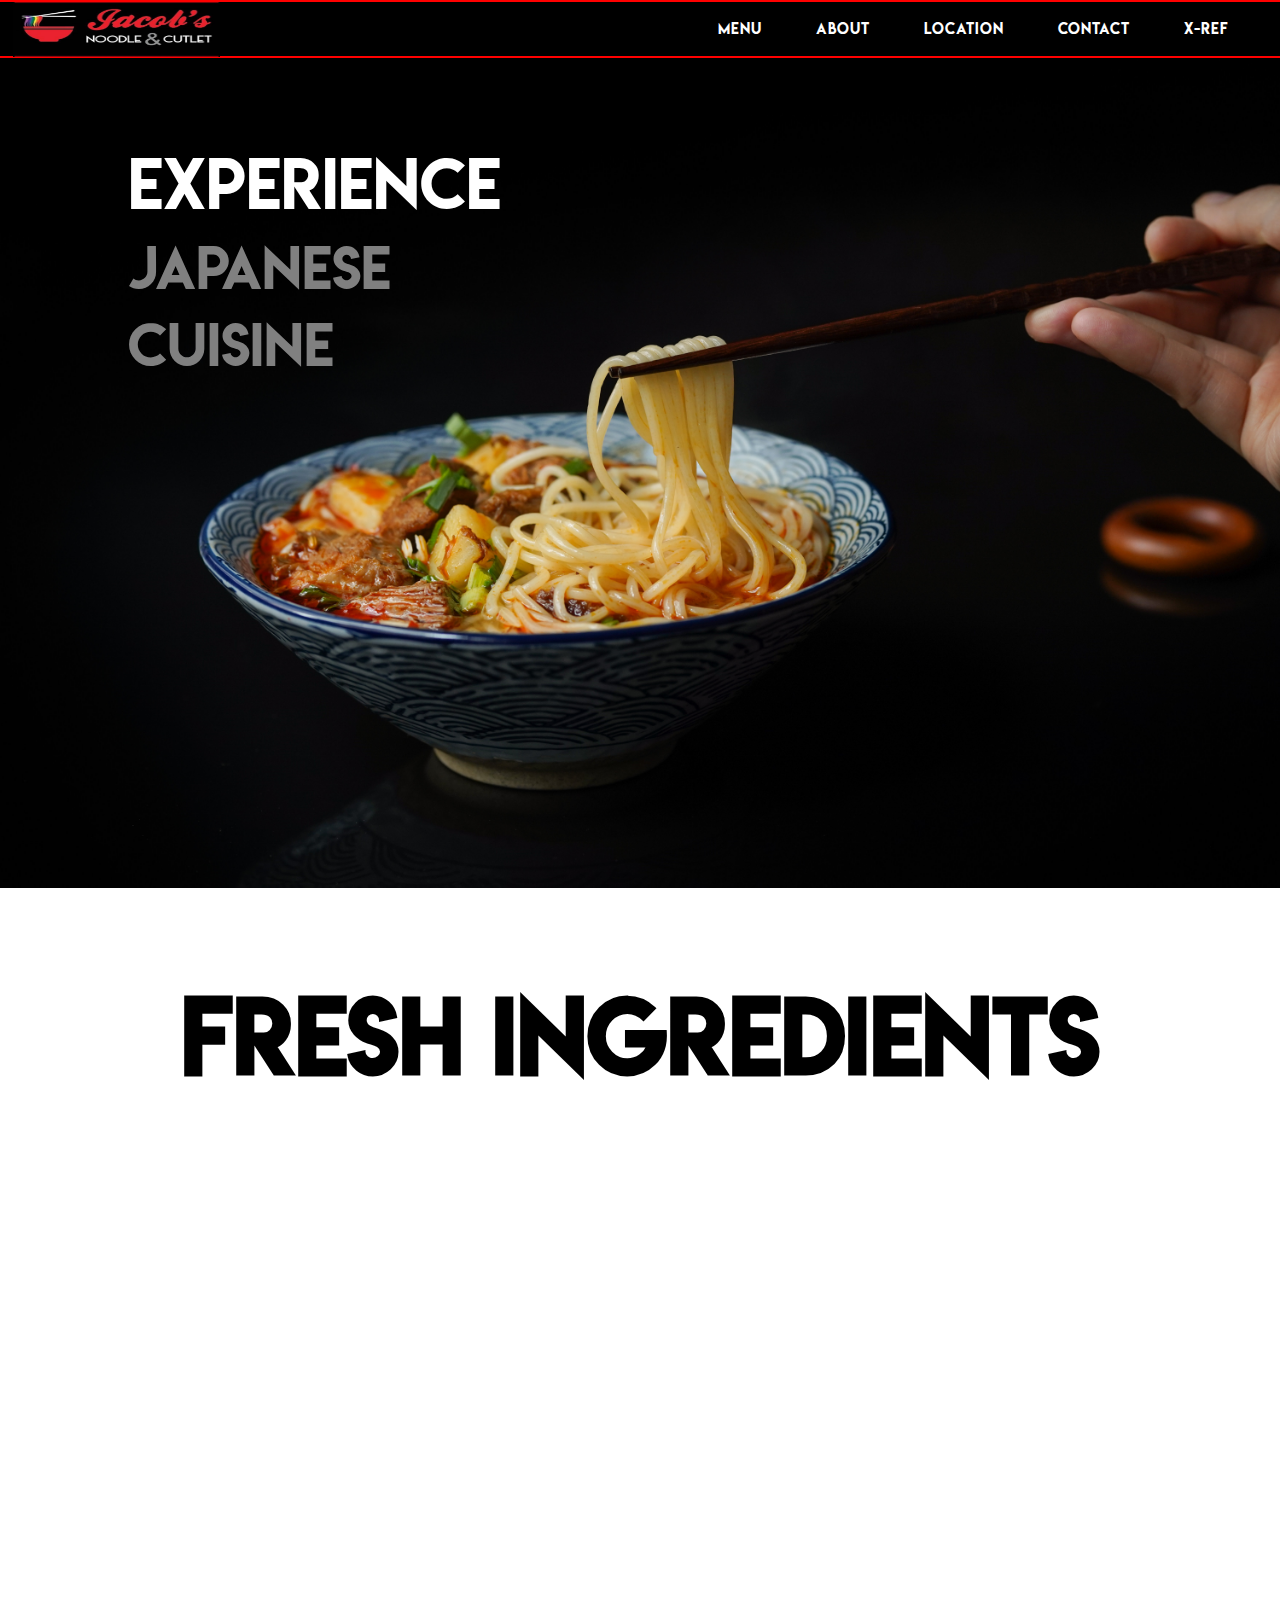
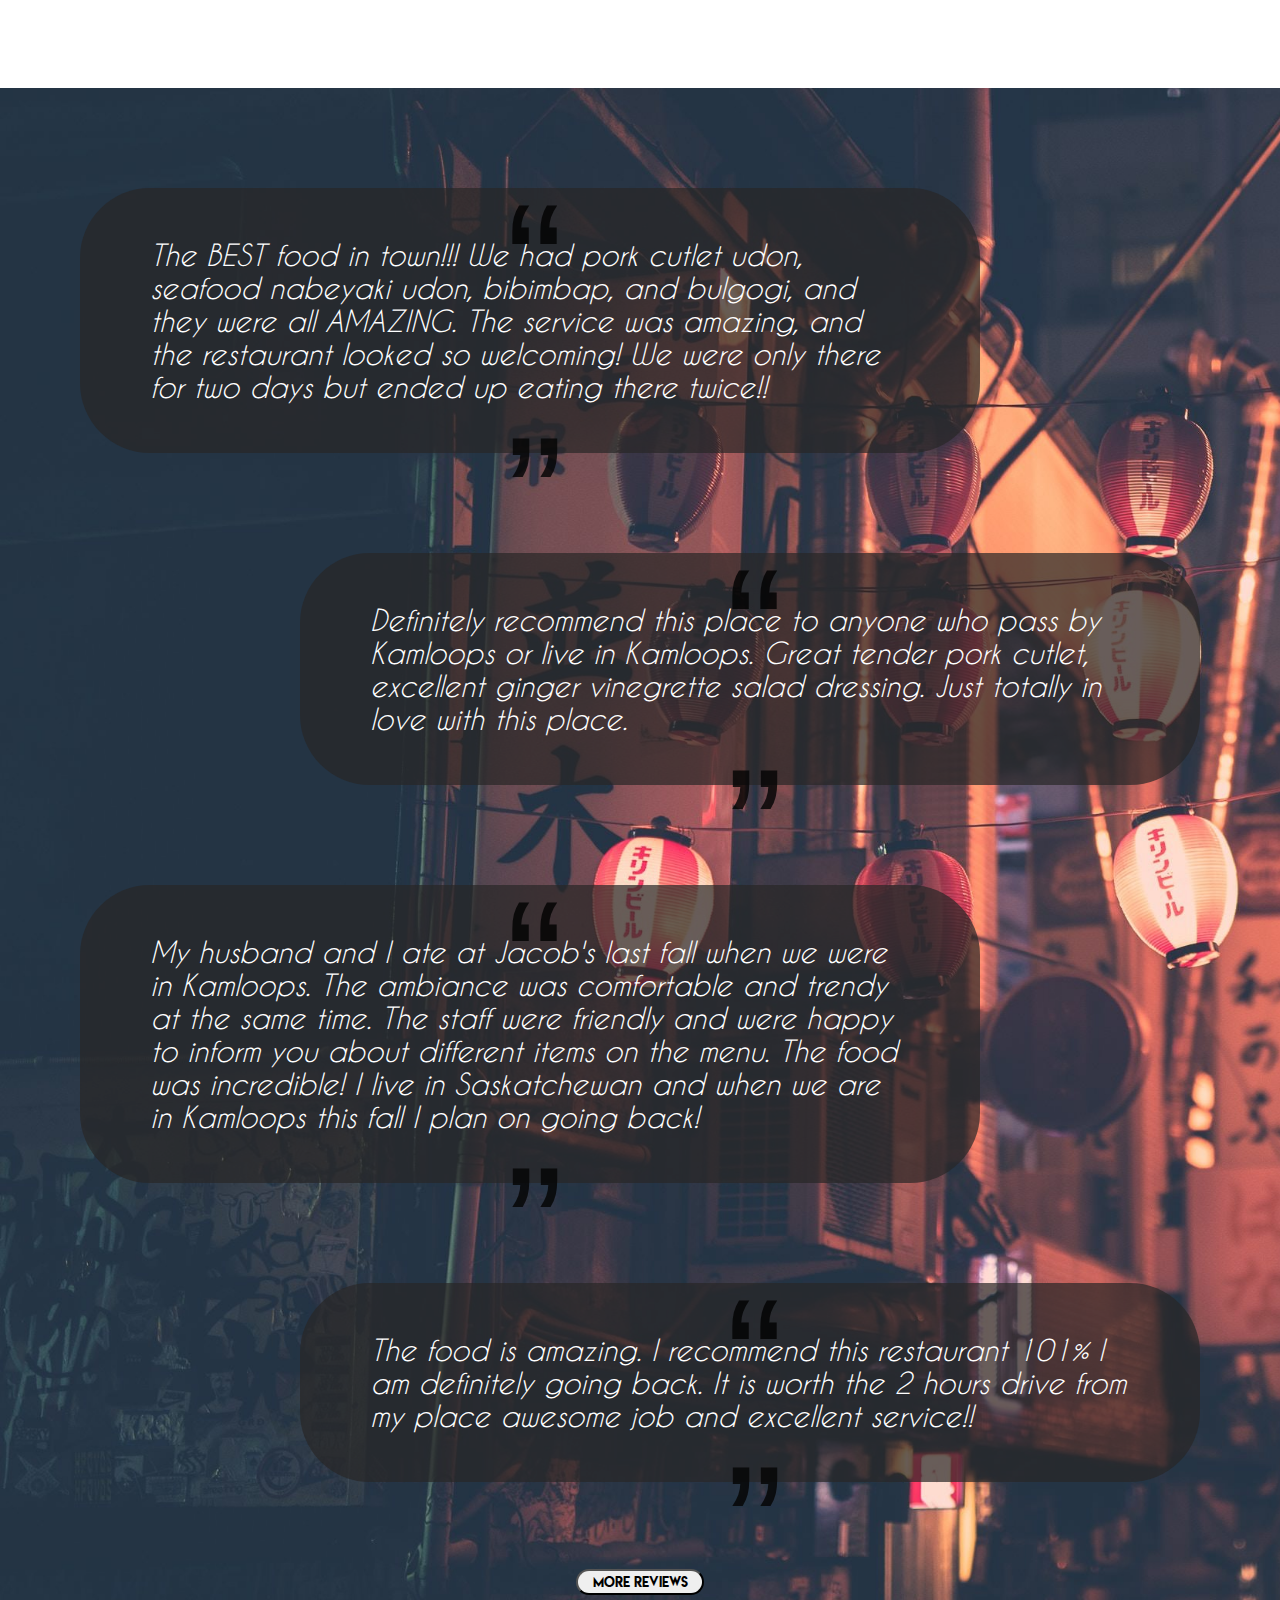
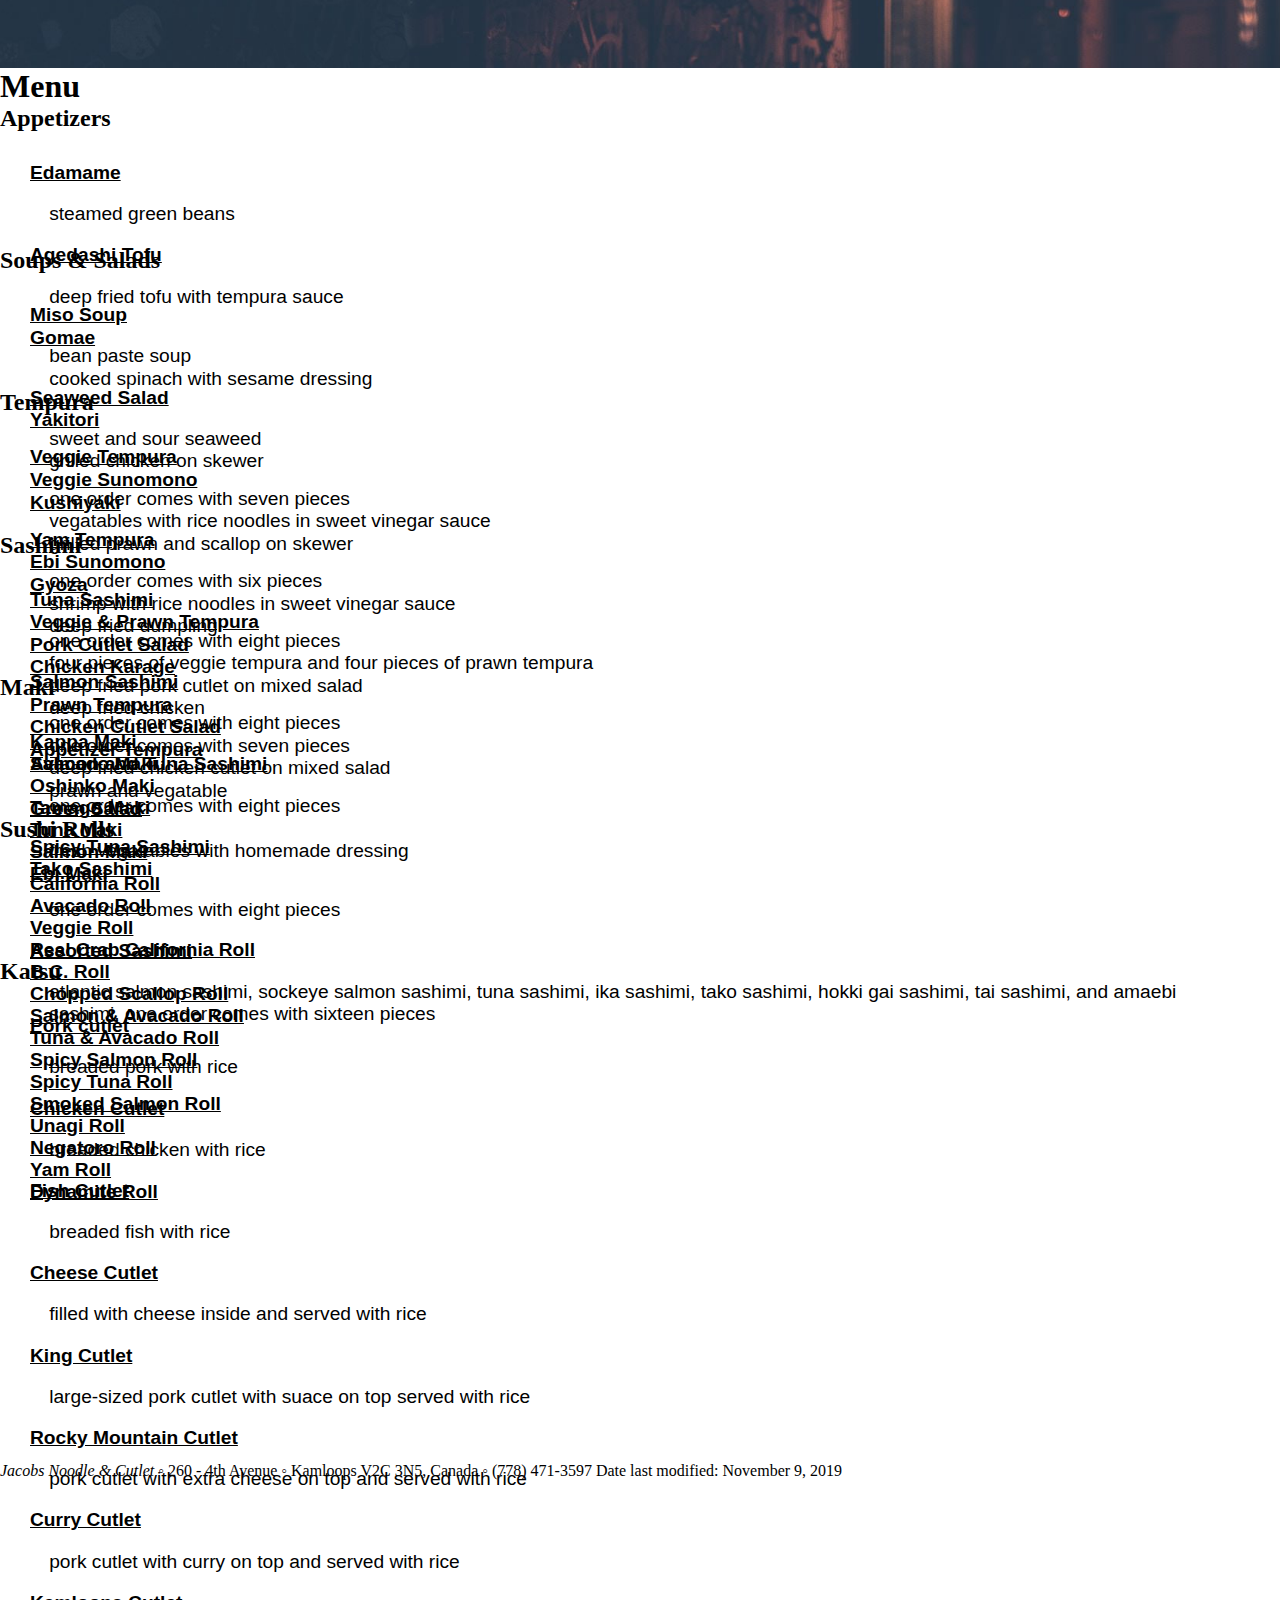
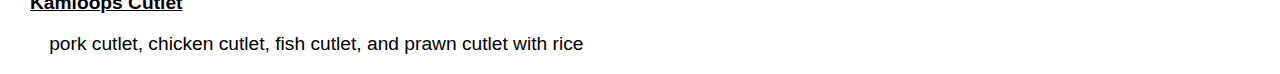
==== Web Design/index.html @ 6e55444d "Testing this out" ====
<!DOCTYPE html>
<!-- 2.4.1.1 - Appropriate HTML5 tags, including use of HTML5 structural tags. -->
<html lang="en" dir="ltr">

<head>
  <!-- 2.4.1.4 - Use of appropriate <meta> tag. -->
  <meta charset="utf-8">
  <title>Jacob's Noodle & Cutlet</title>
  <link rel="stylesheet" type="text/css" href="navFooter.css">
  <link rel="stylesheet" type="text/css" href="indexCss.css">
</head>

<body>
  <div class="banner">
    <header>
      <nav>
        <div class="logo">
          <!-- 2.4.1.2 - Inline images both static and clickable. -->
          <a href="index.html"><img alt="Jacob's Noodle & Cutlet" src="Jacobs%20noodle.jpg" id="noodle"></a>
        </div>
        <ul class="menu">
          <li><a href="menu.html">Menu</a></li>
          <li><a href="about.html">About</a></li>
          <li><a href="location.html">Location</a></li>
          <li><a href="contact.html">Contact</a></li>
          <li><a href="xRef.html">X-ref</a></li>
        </ul>
      </nav>
    </header>
  </div>
  <div class="body1">
    <div class="greeting">
      <p><span class="exp">Experience</span><br>Japanese<br>Cuisine</p>
    </div>
  </div>
  <div class="body2">
    <div class="ingredients">
      <h1>Fresh Ingredients</h1>
    </div>
  </div>
  <div class="block-container">
    <div class="block1">
      <blockquote class="quote">
        The BEST food in town!!! We had pork cutlet udon, seafood nabeyaki udon, bibimbap, and bulgogi, and they were all AMAZING. The service was amazing, and the restaurant looked so welcoming! We were only there for two days but ended up eating
        there twice!!
      </blockquote>
    </div>
    <div class="block2">
      <blockquote class="quote">
        Definitely recommend this place to anyone who pass by Kamloops or live in Kamloops. Great tender pork cutlet, excellent ginger vinegrette salad dressing. Just totally in love with this place.
      </blockquote>
    </div>
    <div class="block3">
      <blockquote class="quote">
        My husband and I ate at Jacob's last fall when we were in Kamloops. The ambiance was comfortable and trendy at the same time. The staff were friendly and were happy to inform you about different items on the menu. The food was incredible! I
        live in Saskatchewan and when we are in Kamloops this fall I plan on going back!
      </blockquote>
    </div>
    <div class="block4">
      <blockquote class="quote">
        The food is amazing. I recommend this restaurant 101% I am definitely going back. It is worth the 2 hours drive from my place awesome job and excellent service!!
      </blockquote>
    </div>
    <button type="button" name="read-more"><a href="https://www.facebook.com/pg/JacobsNoodleAndCutlet/reviews/?ref=page_internal">More Reviews</a></button>
  </div>
  <div class="menu">
    <h1>Menu</h1>
    <div class="app">
      <h2>Appetizers</h2>
      <dl class="items">
        <dt>Edamame</dt>
        <dd>steamed green beans</dd>
        <dt>Agedashi Tofu</dt>
        <dd>deep fried tofu with tempura sauce</dd>
        <dt>Gomae</dt>
        <dd>cooked spinach with sesame dressing</dd>
        <dt>Yakitori</dt>
        <dd>grilled chicken on skewer</dd>
        <dt>Kushiyaki</dt>
        <dd>grilled prawn and scallop on skewer</dd>
        <dt>Gyoza</dt>
        <dd>deep fried dumpling</dd>
        <dt>Chicken Karage</dt>
        <dd>deep fried chicken</dd>
        <dt>Appetizer Tempura</dt>
        <dd>prawn and vegatable</dd>
      </dl>
    </div>
    <div class="soup-salad">
      <h2>Soups & Salads</h2>
      <dl class="items">
        <dt>Miso Soup</dt>
        <dd>bean paste soup</dd>
        <dt>Seaweed Salad</dt>
        <dd>sweet and sour seaweed</dd>
        <dt>Veggie Sunomono</dt>
        <dd>vegatables with rice noodles in sweet vinegar sauce</dd>
        <dt>Ebi Sunomono</dt>
        <dd>shrimp with rice noodles in sweet vinegar sauce</dd>
        <dt>Pork Cutlet Salad</dt>
        <dd>deep fried pork cutlet on mixed salad</dd>
        <dt>Chicken Cutlet Salad</dt>
        <dd>deep fried chicken cutlet on mixed salad</dd>
        <dt>Green Salad</dt>
        <dd>fresh vegatables with homemade dressing</dd>
      </dl>
    </div>
    <div class="tempura">
      <h2>Tempura</h2>
      <dl class="items">
        <dt>Veggie Tempura</dt>
        <dd>one order comes with seven pieces</dd>
        <dt>Yam Tempura</dt>
        <dd>one order comes with six pieces</dd>
        <dt>Veggie & Prawn Tempura</dt>
        <dd>four pieces of veggie tempura and four pieces of prawn tempura</dd>
        <dt>Prawn Tempura</dt>
        <dd>one order comes with seven pieces</dd>
      </dl>
    </div>
    <div class="sashimi">
      <h2>Sashimi</h2>
      <dl class="items">
        <dt>Tuna Sashimi</dt>
        <dd>one order comes with eight pieces</dd>
        <dt>Salmon Sashimi</dt>
        <dd>one order comes with eight pieces</dd>
        <dt>Salmon and Tuna Sashimi</dt>
        <dd>one order comes with eight pieces</dd>
        <dt>Spicy Tuna Sashimi</dt>
        <dt>Tako Sashimi</dt>
        <dd>one order comes with eight pieces</dd>
        <dt>Assorted Sashimi</dt>
        <dd>atlantic salmon sashimi, sockeye salmon sashimi, tuna sashimi, ika sashimi, tako sashimi, hokki gai sashimi, tai sashimi, and amaebi sashimi. one order comes with sixteen pieces</dd>
      </dl>
    </div>
    <div class="maki">
      <h2>Maki</h2>
      <dl class="items">
        <dt>Kappa Maki</dt>
        <dt>Avacado Maki</dt>
        <dt>Oshinko Maki</dt>
        <dt>Tamago Maki</dt>
        <dt>Tuna Maki</dt>
        <dt>Salmon Maki</dt>
        <dt>Ebi Maki</dt>
      </dl>
    </div>
    <div class="rolls">
      <h2>Sushi Rolls</h2>
      <dl class="items">
        <dt>California Roll</dt>
        <dt>Avacado Roll</dt>
        <dt>Veggie Roll</dt>
        <dt>Real Crab California Roll</dt>
        <dt>B.C. Roll</dt>
        <dt>Chopped Scallop Roll</dt>
        <dt>Salmon & Avacado Roll</dt>
        <dt>Tuna & Avacado Roll</dt>
        <dt>Spicy Salmon Roll</dt>
        <dt>Spicy Tuna Roll</dt>
        <dt>Smoked Salmon Roll</dt>
        <dt>Unagi Roll</dt>
        <dt>Negatoro Roll</dt>
        <dt>Yam Roll</dt>
        <dt>Dynamite Roll</dt>
      </dl>
    </div>
    <div class="katsu">
      <h2>Katsu</h2>
      <dl class="items">
        <dt>Pork cutlet</dt>
        <dd>breaded pork with rice</dd>
        <dt>Chicken Cutlet</dt>
        <dd>breaded chicken with rice</dd>
        <dt>Fish Cutlet</dt>
        <dd>breaded fish with rice</dd>
        <dt>Cheese Cutlet</dt>
        <dd>filled with cheese inside and served with rice</dd>
        <dt>King Cutlet</dt>
        <dd>large-sized pork cutlet with suace on top served with rice</dd>
        <dt>Rocky Mountain Cutlet</dt>
        <dd>pork cutlet with extra cheese on top and served with rice</dd>
        <dt>Curry Cutlet</dt>
        <dd>pork cutlet with curry on top and served with rice</dd>
        <dt>Kamloops Cutlet</dt>
        <dd>pork cutlet, chicken cutlet, fish cutlet, and prawn cutlet with rice</dd>
      </dl>
    </div>
  </div>
  <div class="body3">
    <div class="call">
      <h2>Contact us</h2>
      <a href="tel:778-471-3597"><img id="phone" src="call.svg"></a>
    </div>
  </div>
  <footer>
    <div class="footer-content">

    </div>
    <div class="footer-bottom">
      <!-- 2.4.1.3 - Use of appropriate special characters. -->
      <em>Jacobs Noodle & Cutlet</em> &#9702;
      260 - 4th Avenue &#9702;
      Kamloops V2C 3N5, Canada &#9702;
      (778) 471-3597
      <!-- 2.4.1.5 - A footer on the home page indicating when the web site was last updated or modified. -->
      Date last modified: November 9, 2019
    </div>
  </footer>
</body>

</html>
---- Web Design/navFooter.css ----
/* 2.4.2.1 -- Use CSS3 to format the appearance of paragraphs, lists, headers, background images, tables, forms */
* {
  margin: 0;
  padding: 0;
  outline: 0;
  box-sizing: border-box;
}

@font-face {
  font-family: milk;
  src: url(LemonMilk.otf);
}

/* 2.4.2.2 - Use of contextual selector*/
.menu li a {
  text-decoration: none;
  font-family: milk;
}

/* 2.4.2.4 - Use of dynamic pseudo-classes to highlight hyperlinks states of link, visited, active, hover. */
.menu li a:visited {
  text-decoration: none;
  font-family: milk;
}

/* 2.4.2.4 - Use of dynamic pseudo-classes to highlight hyperlinks states of link, visited, active, hover. */
.menu li a:active {
  text-decoration: none;
  font-family: milk;
}

/* 2.4.2.2 - Use of contextual selector */
.menu li {
  list-style-type: none;
  font-family: milk;
}

/* 2.4.2.2 - Use of contextual selector */
nav {
  position: relative;
  width: 100%;
  margin: 0 auto;
  background: black;
  text-align: right;
  padding-right: 2%;
  border-top: solid 2px red;
  border-bottom: solid 2px red;
}

/* 2.4.2.2 - Use of contextual selector */
.logo a img {
  height: 54.5px;
  width: 220px;
  float: left;
  position: relative;
  top: 0px;
  padding-left: 13px;
}

/* 2.4.2.2 - Use of contextual selector */
.menu li {
  display: inline-block;
  padding: 12px 0;
}

/* 2.4.2.2 - Use of contextual selector */
.menu a {
  color: #fff;
  font-weight: 300;
  letter-spacing: 1px;
  text-transform: uppercase;
  display: block;
  padding: 0 25px;
  font-size: 14px;
  line-height: 30px;
  position: relative;
}

/* 2.4.2.2 - Use of contextual selector */
.menu a:hover {
  background: red;
  color: #fff;
}

footer {}
---- Web Design/indexCss.css ----
/* 2.4.2.1 - Use CSS3 to format the appearance of paragraphs, lists, headers, background images, tables, forms */
.body1 {
  background: url(bowl.jpg) no-repeat center;
  background-size: cover;
  height: 830px;
  position: relative;
}

.greeting {
  padding-top: 80px;
  margin-left: 10%;
  font-family: milk;
}

.exp {
  font-size: 4rem;
  color: white;
}

/* 2.4.2.4 - Use of structural pseudo-class: first-of-type. */
p:first-of-type {
  color: grey;
  font-size: 3.4rem;
  text-transform: uppercase;
}

@font-face {
  font-family: milk;
  src: url(LemonMilk.otf);
}

.ingredients {
  padding-top: 80px;
  text-align: center;
  font-size: 3rem;
  font-family: milk;
}

.body2 {
  background: url(veg.jpg) no-repeat center;
  background-size: cover;
  height: 800px;
  position: relative;
}

.body3 {
  background-image: url(wood.jpg);
  background-size: cover;
  position: relative;
}

.call {
  color: white;
  font-size: 2rem;
  padding: 60px;
  text-align: center;
  font-family: milk;
}

#phone {
  width: 15%;
  filter: invert();
  display: block;
  position: relative;
  margin: auto;
  padding: 50px;
}

/* 2.4.2.4 - Use of dynamic pseudo-classes to highlight hyperlinks states of link, visited, active, hover. */
#phone:hover {
  filter: invert(27%) sepia(51%) saturate(2878%) hue-rotate(346deg) brightness(104%) contrast(97%);
}

@font-face {
  font-family: caviar;
  src: url(caviar.ttf);
}

.block1 {
  text-align: left;
  font-family: caviar;
  font-size: 1.8rem;
  background-color: rgba(40, 38, 38, 0.7);
  height: auto;
  border-radius: 70px;
  position: relative;
  top: 100px;
  left: 80px;
  width: 900px;
  font-style: italic;
}

.block2 {
  text-align: left;
  font-family: caviar;
  font-size: 1.8rem;
  background-color: rgba(40, 38, 38, 0.7);
  height: auto;
  border-radius: 70px;
  position: relative;
  top: 200px;
  margin-left: auto;
  right: 80px;
  width: 900px;
  font-style: italic;
}

.block3 {
  text-align: left;
  font-family: caviar;
  font-size: 1.8rem;
  background-color: rgba(40, 38, 38, 0.7);
  height: auto;
  border-radius: 70px;
  position: relative;
  top: 300px;
  left: 80px;
  width: 900px;
  font-style: italic;
}

.block4 {
  text-align: left;
  font-family: caviar;
  font-size: 1.8rem;
  background-color: rgba(40, 38, 38, 0.7);
  height: auto;
  border-radius: 70px;
  position: relative;
  top: 400px;
  margin-left: auto;
  right: 80px;
  width: 900px;
  font-style: italic;
}

blockquote {
  padding: 50px 70px 50px 70px;
  color: white;
}

.quote::before {
  content: '\201C';
  position: absolute;
  top: 0em;
  left: 50%;
  transform: translate(-50%, -50%);
  width: 3rem;
  height: 2rem;
  font: 6em/1.08em 'PT Sans', sans-serif;
  /* 2.4.2.3 - Use of CSS3 styles for color HSLA */
  color: hsla(0, 0%, 1%, 0.83);
  text-align: center;
}

.quote::after {
  content: '\201D';
  position: absolute;
  bottom: 0em;
  left: 50%;
  transform: translate(-50%, -50%);
  width: 3rem;
  height: 2rem;
  font: 6em/1.08em 'PT Sans', sans-serif;
  /* 2.4.2.3 - Use of CSS3 styles for color RGBA */
  color: rgba(5, 5, 5, 0.83);
  text-align: center;
}

.block-container {
  background: url(village.jpg);
  background-size: cover;
  height: 1580px;
}

/* 2.4.2.2 Use of atrribute selector */
button[name="read-more"] {
  position: relative;
  top: 500px;
  left: 50%;
  width: 10%;
  height: auto;
  transform: translate(-50%, -50%);
  border-radius: 50px;
  color: white;
  padding: 2px;
}

/* 2.4.2.2 - Use of atrribute selector */
button[name="read-more"] a {
  text-decoration: none;
  color: black;
  font-size: 0.8rem;
  font-family: milk;
}

.menu {}

.items {
  display: flex;
  flex-flow: column nowrap;
  max-height: 6em;
  padding: 30px;
  font-size: 1.2rem;
  font-family: sans-serif;
}

/* 2.4.2.2 Use of contextual selector */
.items>dt {
  font-weight: bold;
  text-decoration: underline;
}

/* 2.4.2.2 - Use of contextual selector */
.items>dd {
  padding: 1em;
}
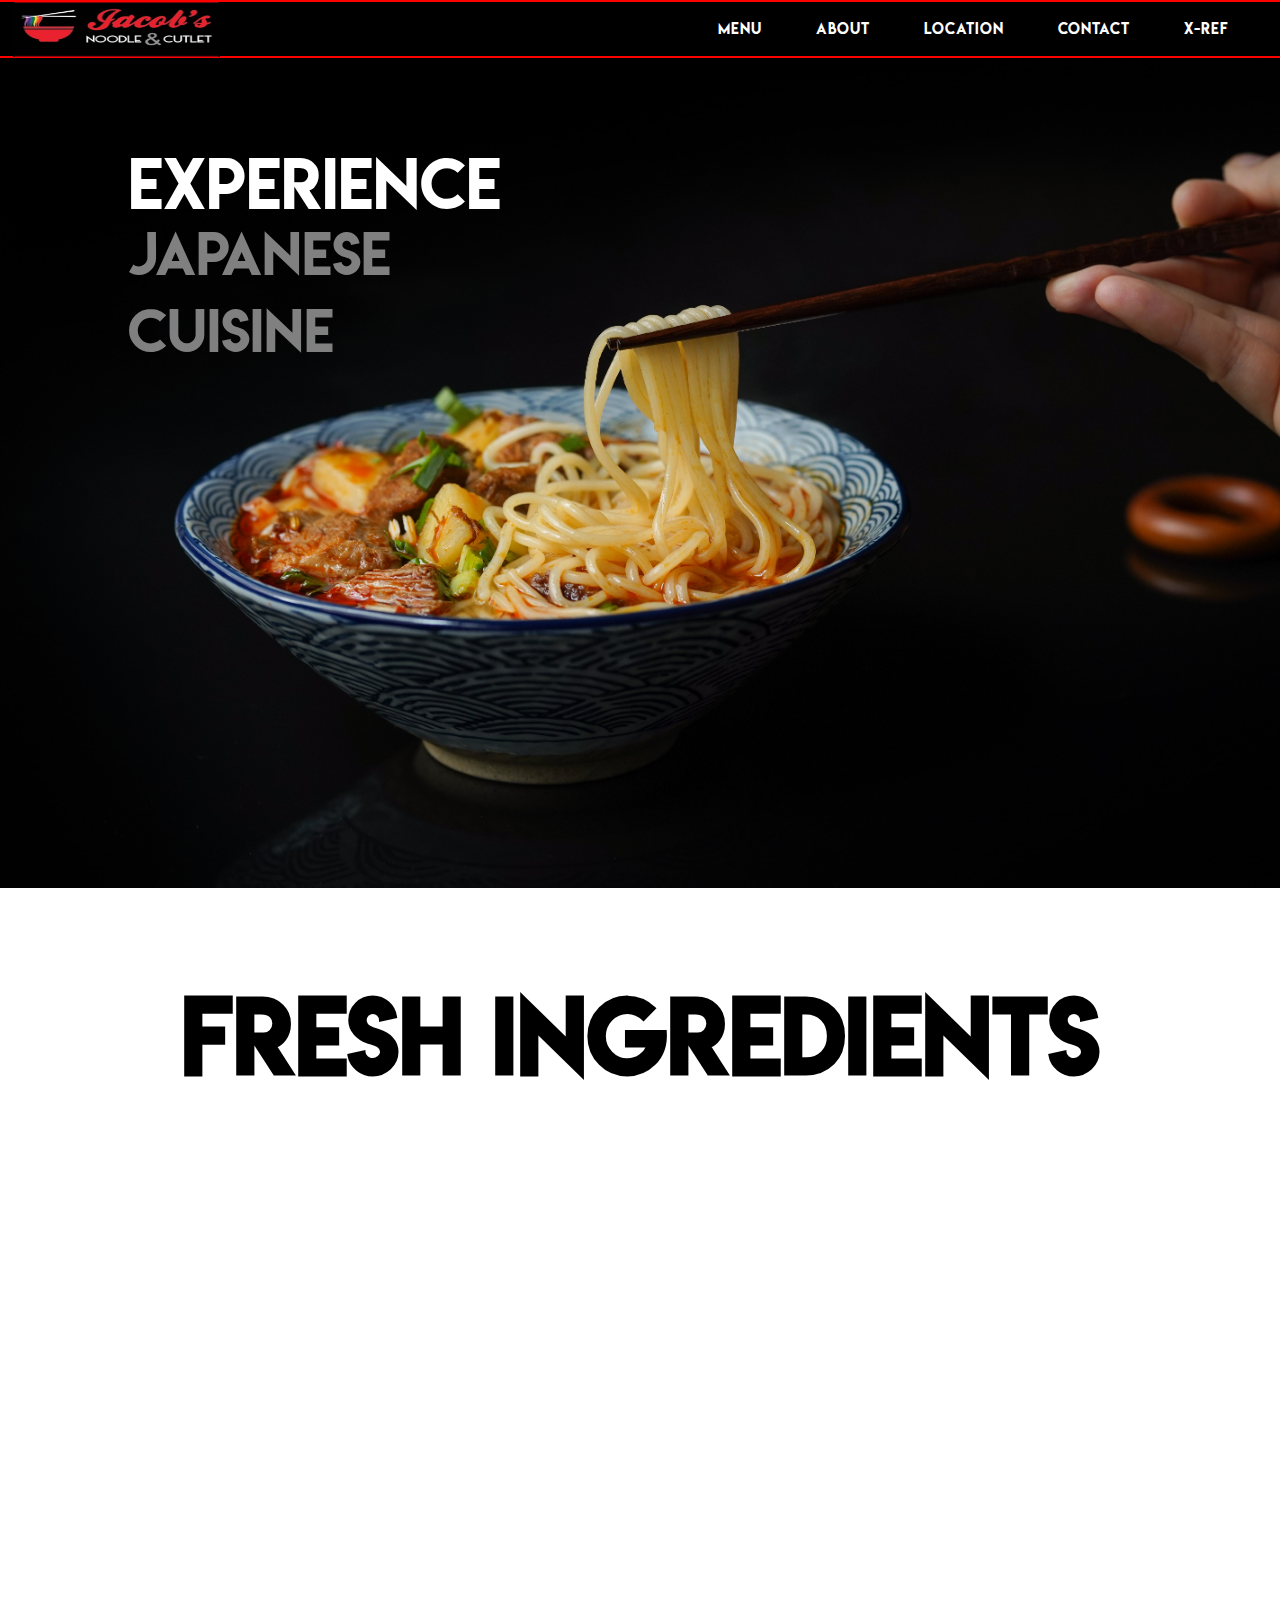
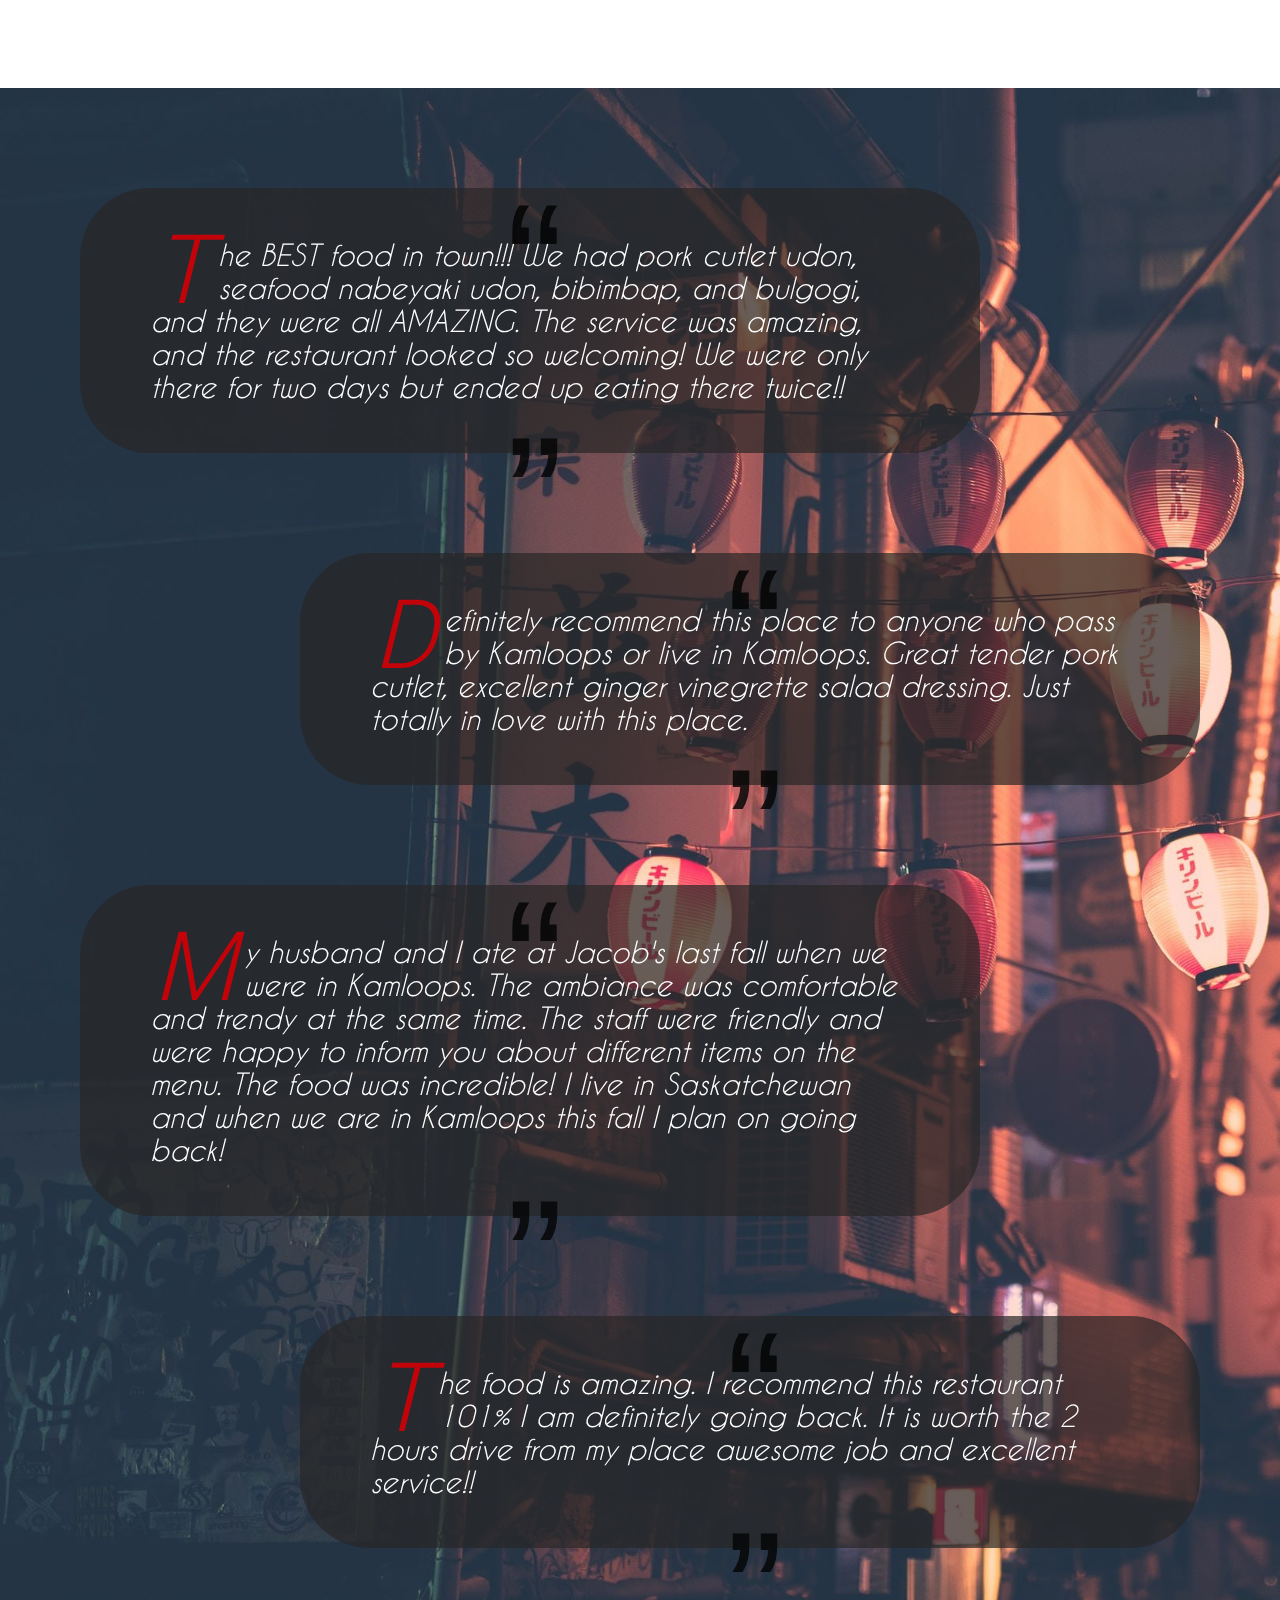
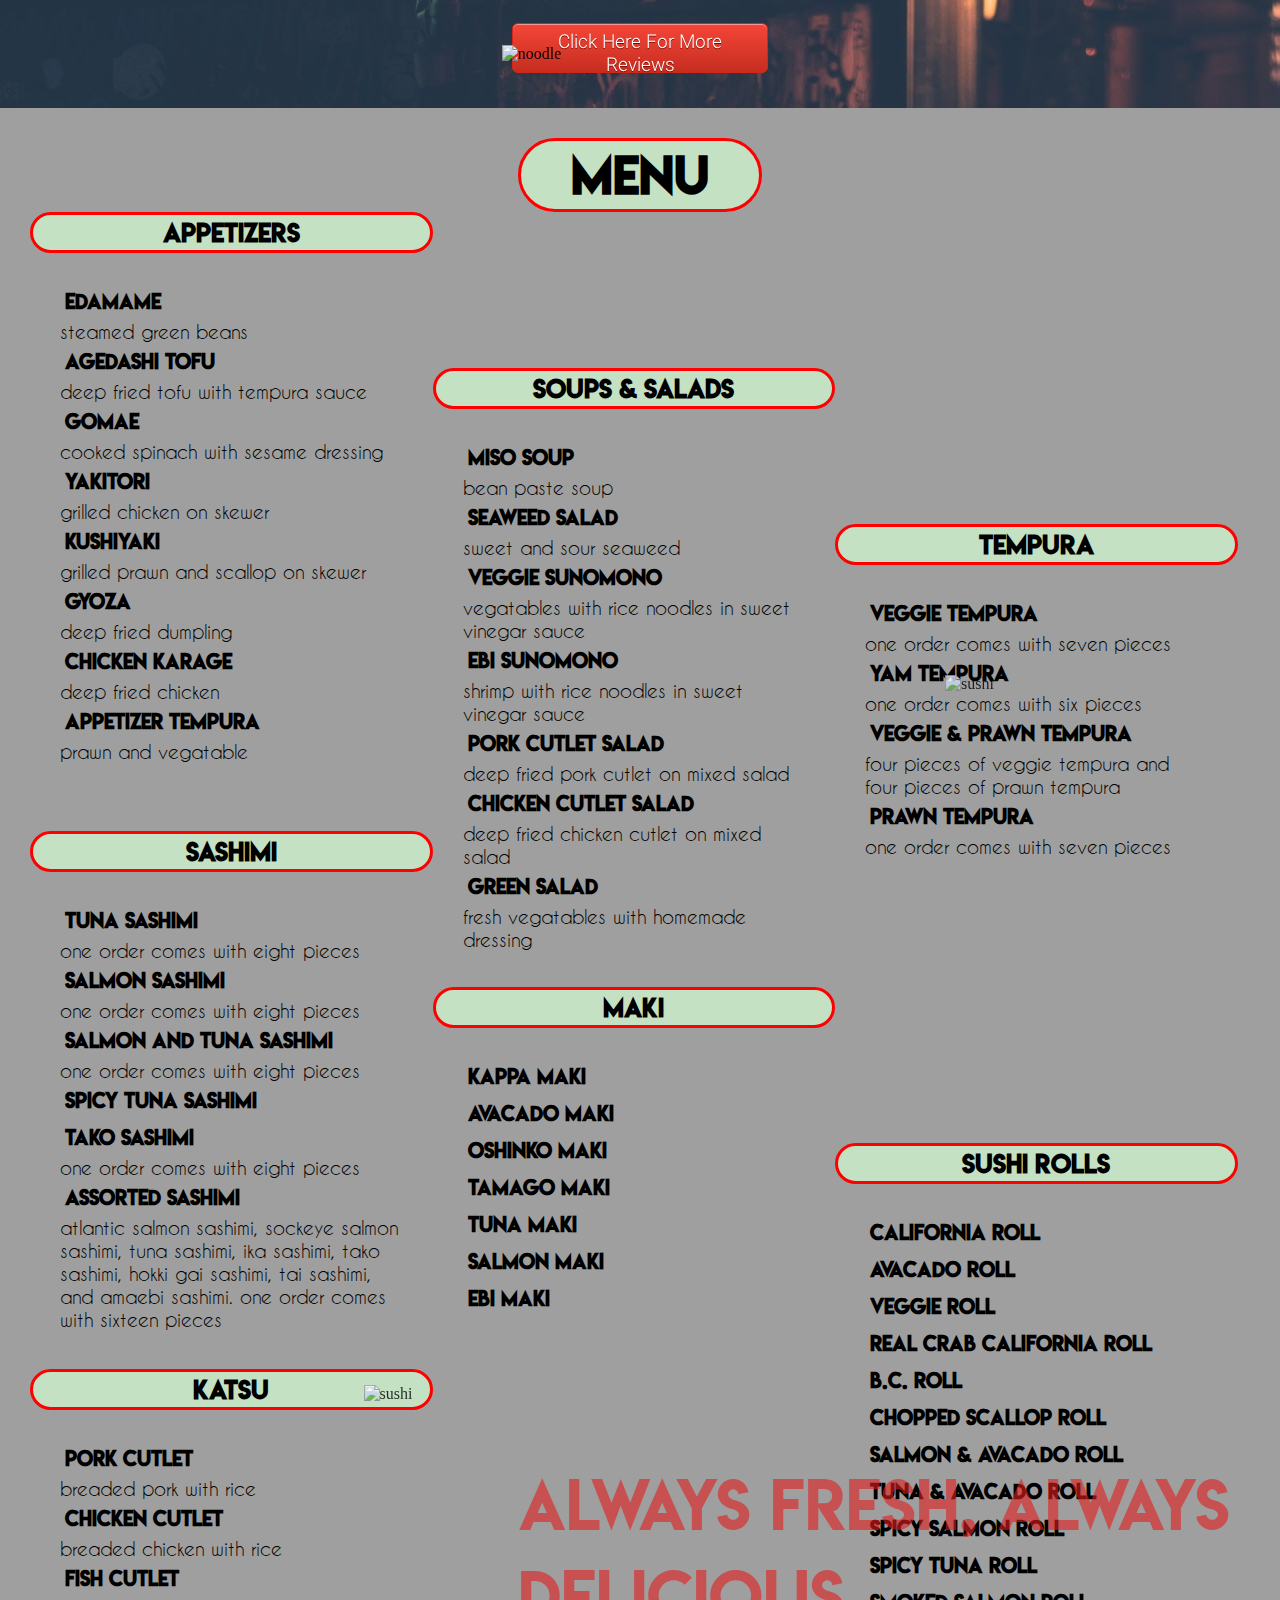
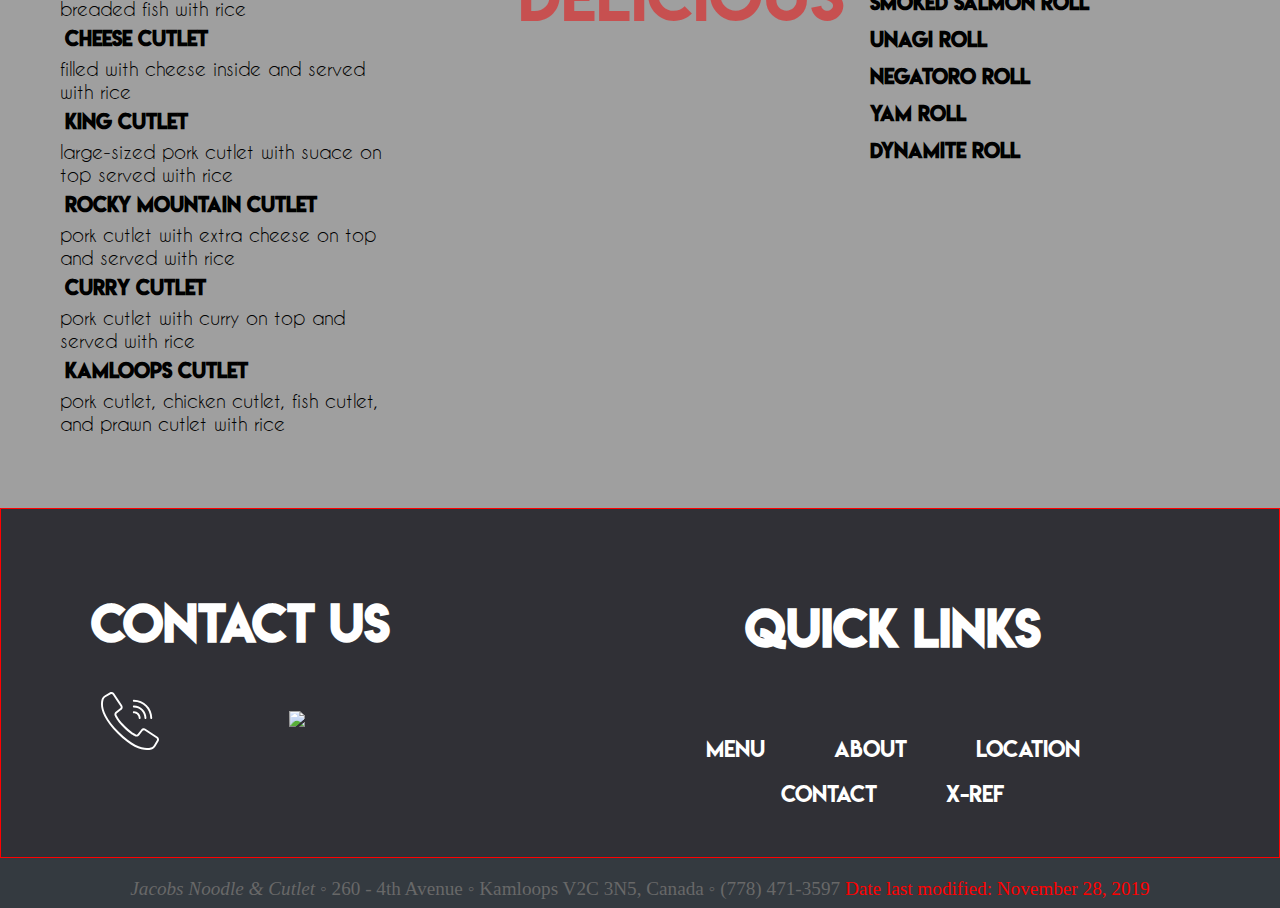
==== commit 9b7687b4: "updates" ====
--- a/Web Design/index.html
+++ b/Web Design/index.html
@@ -16,7 +16,7 @@
       <nav>
         <div class="logo">
           <!-- 2.4.1.2 - Inline images both static and clickable. -->
-          <a href="index.html"><img alt="Jacob's Noodle & Cutlet" src="Jacobs%20noodle.jpg" id="noodle"></a>
+          <a href="index.html"><img alt="Jacob's Noodle & Cutlet" src="Jacobs noodle.jpg" id="noodle"></a>
         </div>
         <ul class="menu">
           <li><a href="menu.html">Menu</a></li>
@@ -36,6 +36,8 @@
   <div class="body2">
     <div class="ingredients">
       <h1>Fresh Ingredients</h1>
+      <a href="about.html"><button class="button1" type="button" click-hover="CLICK ME"><span>LEARN MORE</span></button></a>
+      <a href="contact.html"><button class="button2" type="button" click-hover="CLICK ME"><span>CONTACT US</span></button></a>
     </div>
   </div>
   <div class="block-container">
@@ -61,9 +63,9 @@
         The food is amazing. I recommend this restaurant 101% I am definitely going back. It is worth the 2 hours drive from my place awesome job and excellent service!!
       </blockquote>
     </div>
-    <button type="button" name="read-more"><a href="https://www.facebook.com/pg/JacobsNoodleAndCutlet/reviews/?ref=page_internal">More Reviews</a></button>
-  </div>
-  <div class="menu">
+    <button type="button" name="read-more"><a href="https://www.facebook.com/pg/JacobsNoodleAndCutlet/reviews/?ref=page_internal">Click Here For More Reviews</a></button>
+  </div>
+  <div class="menu-food">
     <h1>Menu</h1>
     <div class="app">
       <h2>Appetizers</h2>
@@ -187,16 +189,26 @@
         <dd>pork cutlet, chicken cutlet, fish cutlet, and prawn cutlet with rice</dd>
       </dl>
     </div>
-  </div>
-  <div class="body3">
-    <div class="call">
-      <h2>Contact us</h2>
-      <a href="tel:778-471-3597"><img id="phone" src="call.svg"></a>
-    </div>
+    <img src="sushi.svg" alt="sushi" id="sushi">
+    <img src="sushi-2.svg" alt="sushi" id="sushi2">
+    <img src="noodle.svg" alt="noodle" id="noodle2">
+    <p>always fresh, always delicious</p>
   </div>
   <footer>
     <div class="footer-content">
-
+      <div class="call">
+        <h2>Contact us</h2>
+        <a href="https://www.facebook.com/JacobsNoodleAndCutlet/"><img id="fb" src="facebook.svg"></a>
+        <a href="tel:778-471-3597"><img id="phone" src="call.svg"></a>
+      </div>
+      <div class="links">
+        <h2>Quick Links</h2>
+        <a href="menu.html">Menu</a>
+        <a href="about.html">About</a>
+        <a href="location.html">Location</a>
+        <a href="contact.html">Contact</a>
+        <a href="xRef.html">X-ref</a>
+      </div>
     </div>
     <div class="footer-bottom">
       <!-- 2.4.1.3 - Use of appropriate special characters. -->
@@ -205,9 +217,9 @@
       Kamloops V2C 3N5, Canada &#9702;
       (778) 471-3597
       <!-- 2.4.1.5 - A footer on the home page indicating when the web site was last updated or modified. -->
-      Date last modified: November 9, 2019
+      <span id="date">Date last modified: November 28, 2019</span>
     </div>
   </footer>
 </body>
 
-</html>+</html>
--- a/Web Design/navFooter.css
+++ b/Web Design/navFooter.css
@@ -40,11 +40,19 @@
   position: relative;
   width: 100%;
   margin: 0 auto;
+  /* 2.4.2.5 - Use of CSS3 background styles (background size, background-clip, background- origin, padding, margins, borders, use of an appropriate border style, use of rounded corners. */
   background: black;
   text-align: right;
   padding-right: 2%;
   border-top: solid 2px red;
   border-bottom: solid 2px red;
+}
+
+.banner {
+  position: -webkit- sticky;
+  position: sticky;
+  top: 0;
+  z-index: 2;
 }
 
 /* 2.4.2.2 - Use of contextual selector */
@@ -82,4 +90,113 @@
   color: #fff;
 }
 
-footer {}+footer {
+  /* 2.4.2.5 - Use of CSS3 background styles (background size, background-clip, background- origin, padding, margins, borders, use of an appropriate border style, use of rounded corners. */
+  background: #303036;
+  color: #d3d3d3;
+  height: 400px;
+  position: relative;
+}
+
+footer .footer-bottom {
+  background: #343a40;
+  color: #686868;
+  height: 50px;
+  text-align: center;
+  position: absolute;
+  bottom: 0px;
+  left: 0px;
+  width: 100%;
+  font-size: 1.2rem;
+}
+
+.footer-bottom {
+  padding: 20px;
+}
+
+footer .footer-content {
+  /* 2.4.2.5 - Use of CSS3 background styles (background size, background-clip, background- origin, padding, margins, borders, use of an appropriate border style, use of rounded corners. */
+  border: solid 1px red;
+  height: 350px;
+}
+
+.footer-content {
+  display: flex;
+}
+
+#date {
+  color: red;
+}
+
+.call {
+  color: white;
+  font-size: 2rem;
+  padding: 60px;
+  text-align: left;
+  font-family: milk;
+  position: relative;
+  left: 30px;
+  width: 100%;
+}
+
+.call>h2 {
+  padding-top: 20px;
+}
+
+#phone {
+  width: 13%;
+  filter: invert();
+  display: block;
+  position: relative;
+  float: left;
+  left: 10px;
+  top: 35px;
+}
+
+#fb {
+  width: 13%;
+  position: relative;
+  top: 35px;
+  left: 140px;
+}
+
+/* 2.4.2.4 - Use of dynamic pseudo-classes to highlight hyperlinks states of link, visited, active, hover. */
+#phone:hover {
+  filter: invert(27%) sepia(51%) saturate(2878%) hue-rotate(346deg) brightness(104%) contrast(97%);
+}
+
+/* 2.4.2.4 - Use of dynamic pseudo-classes to highlight hyperlinks states of link, visited, active, hover. */
+#fb:hover {
+  filter: invert(27%) sepia(51%) saturate(2878%) hue-rotate(346deg) brightness(104%) contrast(97%);
+}
+
+.links {
+  color: white;
+  font-size: 2rem;
+  padding: 60px;
+  text-align: center;
+  font-family: milk;
+  position: relative;
+  width: 130%;
+}
+
+.links>h2 {
+  position: relative;
+  right: 5%;
+  padding-top: 25px;
+}
+
+.links a {
+  text-decoration: none;
+  font-family: milk;
+  color: white;
+  flex-wrap: row nowrap;
+  position: relative;
+  top: 60px;
+  padding-right: 60px;
+  font-size: 1.3rem;
+}
+
+.links a:hover {
+  color: red;
+}
--- a/Web Design/indexCss.css
+++ b/Web Design/indexCss.css
@@ -1,20 +1,26 @@
 /* 2.4.2.1 - Use CSS3 to format the appearance of paragraphs, lists, headers, background images, tables, forms */
 .body1 {
+  /* 2.4.2.5 - Use of CSS3 background styles (background size, background-clip, background- origin, padding, margins, borders, use of an appropriate border style, use of rounded corners. */
   background: url(bowl.jpg) no-repeat center;
   background-size: cover;
   height: 830px;
-  position: relative;
-}
-
+  background-attachment: fixed;
+  z-index: -1;
+}
+
+/* 2.4.2.7 - Define document content with the class and id properties and create styles for them. */
 .greeting {
   padding-top: 80px;
   margin-left: 10%;
   font-family: milk;
-}
-
+  position: fixed;
+}
+
+/* 2.4.2.7 - Define document content with the class and id properties and create styles for them. */
 .exp {
   font-size: 4rem;
   color: white;
+  position: fixed;
 }
 
 /* 2.4.2.4 - Use of structural pseudo-class: first-of-type. */
@@ -29,6 +35,7 @@
   src: url(LemonMilk.otf);
 }
 
+/* 2.4.2.7 - Define document content with the class and id properties and create styles for them. */
 .ingredients {
   padding-top: 80px;
   text-align: center;
@@ -36,46 +43,22 @@
   font-family: milk;
 }
 
+/* 2.4.2.7 - Define document content with the class and id properties and create styles for them. */
 .body2 {
+  /* 2.4.2.5 - Use of CSS3 background styles (background size, background-clip, background- origin, padding, margins, borders, use of an appropriate border style, use of rounded corners. */
   background: url(veg.jpg) no-repeat center;
   background-size: cover;
   height: 800px;
   position: relative;
 }
 
-.body3 {
-  background-image: url(wood.jpg);
-  background-size: cover;
-  position: relative;
-}
-
-.call {
-  color: white;
-  font-size: 2rem;
-  padding: 60px;
-  text-align: center;
-  font-family: milk;
-}
-
-#phone {
-  width: 15%;
-  filter: invert();
-  display: block;
-  position: relative;
-  margin: auto;
-  padding: 50px;
-}
-
-/* 2.4.2.4 - Use of dynamic pseudo-classes to highlight hyperlinks states of link, visited, active, hover. */
-#phone:hover {
-  filter: invert(27%) sepia(51%) saturate(2878%) hue-rotate(346deg) brightness(104%) contrast(97%);
-}
-
 @font-face {
   font-family: caviar;
   src: url(caviar.ttf);
 }
 
+/* 2.4.2.7 - Define document content with the class and id properties and create styles for them. */
+/* 2.4.2.5 - Use of CSS3 background styles (background size, background-clip, background- origin, padding, margins, borders, use of an appropriate border style, use of rounded corners. */
 .block1 {
   text-align: left;
   font-family: caviar;
@@ -90,6 +73,8 @@
   font-style: italic;
 }
 
+/* 2.4.2.7 - Define document content with the class and id properties and create styles for them. */
+/* 2.4.2.5 - Use of CSS3 background styles (background size, background-clip, background- origin, padding, margins, borders, use of an appropriate border style, use of rounded corners. */
 .block2 {
   text-align: left;
   font-family: caviar;
@@ -105,6 +90,8 @@
   font-style: italic;
 }
 
+/* 2.4.2.7 - Define document content with the class and id properties and create styles for them. */
+/* 2.4.2.5 - Use of CSS3 background styles (background size, background-clip, background- origin, padding, margins, borders, use of an appropriate border style, use of rounded corners. */
 .block3 {
   text-align: left;
   font-family: caviar;
@@ -119,6 +106,8 @@
   font-style: italic;
 }
 
+/* 2.4.2.7 - Define document content with the class and id properties and create styles for them. */
+/* 2.4.2.5 - Use of CSS3 background styles (background size, background-clip, background- origin, padding, margins, borders, use of an appropriate border style, use of rounded corners. */
 .block4 {
   text-align: left;
   font-family: caviar;
@@ -139,6 +128,7 @@
   color: white;
 }
 
+/* 2.4.2.7 - Define document content with the class and id properties and create styles for them. */
 .quote::before {
   content: '\201C';
   position: absolute;
@@ -153,6 +143,7 @@
   text-align: center;
 }
 
+/* 2.4.2.7 - Define document content with the class and id properties and create styles for them. */
 .quote::after {
   content: '\201D';
   position: absolute;
@@ -167,38 +158,69 @@
   text-align: center;
 }
 
+/* 2.4.2.7 - Define document content with the class and id properties and create styles for them. */
 .block-container {
   background: url(village.jpg);
   background-size: cover;
-  height: 1580px;
-}
-
-/* 2.4.2.2 Use of atrribute selector */
+  height: 1620px;
+  position: relative;
+}
+
+@font-face {
+  font-family: google;
+  src: url(google.woff2);
+}
+
+/* 2.4.2.2 - Use of atrribute selector */
 button[name="read-more"] {
   position: relative;
   top: 500px;
   left: 50%;
-  width: 10%;
-  height: auto;
+  width: 20%;
+  height: 50px;
   transform: translate(-50%, -50%);
-  border-radius: 50px;
-  color: white;
-  padding: 2px;
+  box-shadow: inset 0px 1px 0px 0px #f5978e;
+  /* 2.4.2.5 - Use of CSS3 background styles (background size, background-clip, background- origin, padding, margins, borders, use of an appropriate border style, use of rounded corners. */
+  background: linear-gradient(to bottom, #f24537 5%, #c62d1f 100%);
+  background-color: #f24537;
+  border-radius: 6px;
+  border: 1px solid #d02718;
+  cursor: pointer;
+  color: #ffffff;
+  font-size: 1.2rem;
+  padding: 6px 24px;
+  text-decoration: none;
+  text-shadow: 0px 1px 0px #810e05;
+}
+
+button[name="read-more"]:hover {
+  background: linear-gradient(to bottom, #c62d1f 5%, #f24537 100%);
+  background-color: #c62d1f;
+}
+
+button[name="read-more"]:active {
+  position: relative;
+  top: 1px;
 }
 
 /* 2.4.2.2 - Use of atrribute selector */
 button[name="read-more"] a {
   text-decoration: none;
-  color: black;
-  font-size: 0.8rem;
-  font-family: milk;
-}
-
-.menu {}
+  color: #ffffff;
+  font-size: 1.2rem;
+  font-family: google;
+}
+
+.menu-food {
+  display: inline-block;
+  padding: 30px;
+  height: 2000px;
+  background-color: rgb(159, 159, 159);
+  position: relative;
+  width: 100%;
+}
 
 .items {
-  display: flex;
-  flex-flow: column nowrap;
   max-height: 6em;
   padding: 30px;
   font-size: 1.2rem;
@@ -208,10 +230,248 @@
 /* 2.4.2.2 Use of contextual selector */
 .items>dt {
   font-weight: bold;
-  text-decoration: underline;
+  font-family: milk;
+  padding: 5px;
 }
 
 /* 2.4.2.2 - Use of contextual selector */
 .items>dd {
-  padding: 1em;
-}+  margin-left: auto;
+  font-family: caviar;
+}
+
+/* 2.4.2.7 - Define document content with the class and id properties and create styles for them. */
+.app {
+  width: 33%;
+  position: relative;
+}
+
+/* 2.4.2.7 - Define document content with the class and id properties and create styles for them. */
+.soup-salad {
+  width: 33%;
+  position: relative;
+  left: 33%;
+}
+
+/* 2.4.2.7 - Define document content with the class and id properties and create styles for them. */
+.tempura {
+  width: 33%;
+  position: relative;
+  left: 66%;
+}
+
+/* 2.4.2.7 - Define document content with the class and id properties and create styles for them. */
+.sashimi {
+  width: 33%;
+  position: relative;
+  top: 150px;
+}
+
+/* 2.4.2.7 - Define document content with the class and id properties and create styles for them. */
+.maki {
+  width: 33%;
+  position: relative;
+  left: 33%;
+  top: 150px;
+}
+
+/* 2.4.2.7 - Define document content with the class and id properties and create styles for them. */
+.rolls {
+  width: 33%;
+  position: relative;
+  left: 66%;
+  top: 150px;
+}
+
+/* 2.4.2.7 - Define document content with the class and id properties and create styles for them. */
+.katsu {
+  width: 33%;
+  position: relative;
+  top: 220px;
+}
+
+/* 2.4.2.2 - Use of contextual selector */
+.menu-food>h1 {
+  font-size: 3rem;
+  font-family: milk;
+  text-align: center;
+  background-color: rgba(211, 252, 212, 0.71);
+  border: solid 1px red;
+  width: 20%;
+  border-radius: 55px;
+  margin: auto;
+  border-width: medium;
+}
+
+/* 2.4.2.2 - Use of contextual selector */
+.menu-food>.app>h2, .menu-food>.soup-salad>h2, .menu-food>.tempura>h2, .menu-food>.sashimi>h2, .menu-food>.maki>h2, .menu-food>.rolls>h2, .menu-food>.katsu>h2 {
+  font-family: milk;
+  font-size: rem;
+  text-align: center;
+  /* 2.4.2.5 - Use of CSS3 background styles (background size, background-clip, background- origin, padding, margins, borders, use of an appropriate border style, use of rounded corners. */
+  border: solid 1px red;
+  border-radius: 55px;
+  border-width: medium;
+  background-color: rgba(211, 252, 212, 0.71);
+}
+
+/* 2.4.2.7 - Define document content with the class and id properties and create styles for them. */
+#sushi {
+  width: 16%;
+  position: relative;
+  left: 75%;
+  bottom: 630px;
+  height: 250px;
+  /* 2.4.2.11 - Use of CSS3 opacity applied to two images to appear semi-transparent. */
+  opacity: 0.8;
+}
+
+/* 2.4.2.7 - Define document content with the class and id properties and create styles for them. */
+#sushi2 {
+  width: 25%;
+  position: relative;
+  top: 80px;
+  left: 23%;
+  height: 450px;
+  /* 2.4.2.11 - Use of CSS3 opacity applied to two images to appear semi-transparent. */
+  opacity: 0.8;
+}
+
+/* 2.4.2.7 - Define document content with the class and id properties and create styles for them. */
+#noodle2 {
+  width: 25%;
+  position: relative;
+  left: 30%;
+  height: 350px;
+  bottom: 1260px;
+  /* 2.4.2.11 - Use of CSS3 opacity applied to two images to appear semi-transparent. */
+  opacity: 0.95;
+}
+
+/* 2.4.2.2 - Use of contextual selector */
+.menu-food>p {
+  font-family: milk;
+  font-size: 4rem;
+  position: relative;
+  margin-left: 40%;
+  top: 7%;
+  color: rgba(227, 28, 28, 0.6);
+}
+
+/* 2.4.2.6 - Your home page should have a drop cap created with CSS3. */
+blockquote:first-child:first-letter {
+  color: #c2040a;
+  float: left;
+  font-family: google;
+  font-size: 6rem;
+  line-height: 60px;
+  padding-top: 2px;
+  padding-right: 8px;
+  padding-left: 3px;
+  padding-bottom: 2px;
+}
+
+/* 2.4.2.6 - Your home page should have a drop cap created with CSS3. */
+/* 2.4.2.4 - Use of structural pseudo-class: last-of-type. */
+blockquote:last-of-type:first-child:first-letter {
+  color: #c2040a;
+  float: left;
+  font-family: google;
+  font-size: 6rem;
+  line-height: 60px;
+  padding-top: 2px;
+  padding-right: 8px;
+  padding-left: 3px;
+  padding-bottom: 2px;
+}
+
+/* 2.4.2.7 - Define document content with the class and id properties and create styles for them. */
+.button1 {
+  display: inline;
+  position: relative;
+  right: 10%;
+  width: 25%;
+  /* 2.4.2.5 - Use of CSS3 background styles (background size, background-clip, background- origin, padding, margins, borders, use of an appropriate border style, use of rounded corners. */
+  margin: 1.5em;
+  padding: 0.67em;
+  border: 3px solid #FFF;
+  overflow: hidden;
+  text-decoration: none;
+  font-size: 2rem;
+  justify-content: center;
+  outline: none;
+  color: #FFF;
+  background: transparent;
+  font-family: google;
+  font-weight: bold;
+}
+
+/* 2.4.2.7 - Define document content with the class and id properties and create styles for them. */
+.button2 {
+  display: inline;
+  position: relative;
+  left: 10%;
+  width: 25%;
+  /* 2.4.2.5 - Use of CSS3 background styles (background size, background-clip, background- origin, padding, margins, borders, use of an appropriate border style, use of rounded corners. */
+  margin: 1.5em;
+  padding: 0.67em;
+  border: 3px solid #FFF;
+  overflow: hidden;
+  text-decoration: none;
+  justify-content: center;
+  font-size: 2rem;
+  outline: none;
+  color: #FFF;
+  background: transparent;
+  font-family: google;
+  font-weight: bold;
+}
+
+.ingredients a {
+  text-decoration: none;
+}
+
+.button1 span, .button2 span {
+  -webkit-transition: 0.6s;
+  transition: 0.6s;
+  -webkit-transition-delay: 0.2s;
+  transition-delay: 0.2s;
+}
+
+.button1:before, .button1:after, .button2:before, .button2:after {
+  content: '';
+  position: absolute;
+  top: 0.67em;
+  left: 0;
+  width: 100%;
+  text-align: center;
+  opacity: 0;
+  -webkit-transition: .4s, opacity .6s;
+  transition: .4s, opacity .6s;
+}
+
+.button1:before, .button2:before {
+  content: attr(click-hover);
+  -webkit-transform: translate(-150%, 0);
+  transform: translate(-150%, 0);
+}
+
+.button1:after, .button2:after {
+  content: attr(click-hover);
+  -webkit-transform: translate(150%, 0);
+  transform: translate(150%, 0);
+}
+
+.button1:hover span, .button2:hover span {
+  opacity: 0;
+  -webkit-transform: scale(0.3);
+  transform: scale(0.3);
+}
+
+.button1:hover:before, .button2:hover:before {
+  opacity: 1;
+  -webkit-transform: translate(0, 0);
+  transform: translate(0, 0);
+  -webkit-transition-delay: .4s;
+  transition-delay: .4s;
+}
